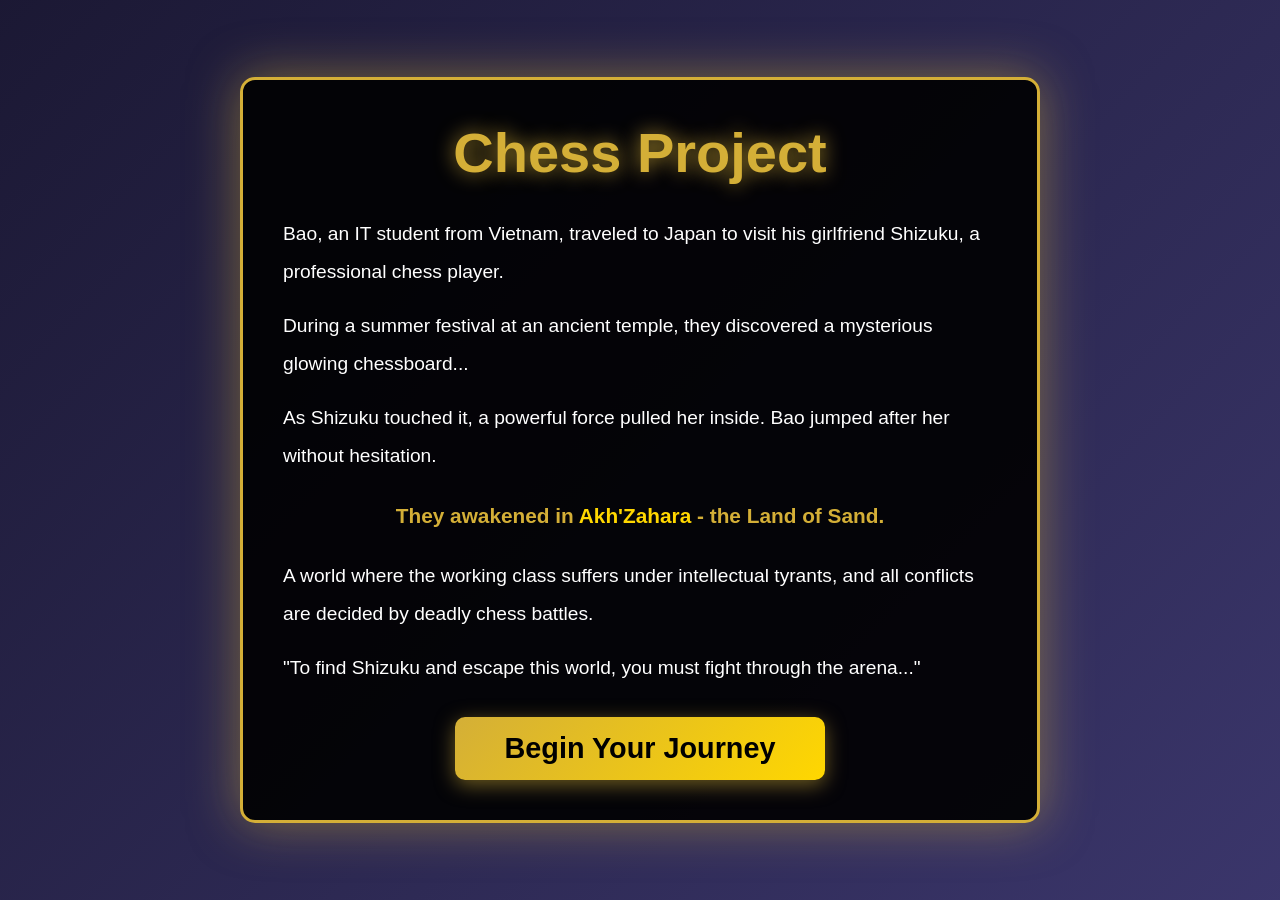
==== src/index.html @ 7403c8c9 "29. sua co che chien dau" ====
<!DOCTYPE html>
<html lang="vi">
  <head>
    <meta charset="UTF-8" />
    <meta name="viewport" content="width=device-width, initial-scale=1.0" />
    <link rel="apple-touch-icon" sizes="57x57" href="./img/ico/apple-icon-57x57.png" />
    <link rel="apple-touch-icon" sizes="60x60" href="./img/ico/apple-icon-60x60.png" />
    <link rel="apple-touch-icon" sizes="72x72" href="./img/ico/apple-icon-72x72.png" />
    <link rel="apple-touch-icon" sizes="76x76" href="./img/ico/apple-icon-76x76.png" />
    <link rel="apple-touch-icon" sizes="114x114" href="./img/ico/apple-icon-114x114.png" />
    <link rel="apple-touch-icon" sizes="120x120" href="./img/ico/apple-icon-120x120.png" />
    <link rel="apple-touch-icon" sizes="144x144" href="./img/ico/apple-icon-144x144.png" />
    <link rel="apple-touch-icon" sizes="152x152" href="./img/ico/apple-icon-152x152.png" />
    <link rel="apple-touch-icon" sizes="180x180" href="./img/ico/apple-icon-180x180.png" />
    <link rel="icon" type="image/png" sizes="192x192" href="./img/ico/android-icon-192x192.png" />
    <link rel="icon" type="image/png" sizes="32x32" href="./img/ico/favicon-32x32.png" />
    <link rel="icon" type="image/png" sizes="96x96" href="./img/ico/favicon-96x96.png" />
    <link rel="icon" type="image/png" sizes="16x16" href="./img/ico/favicon-16x16.png" />
    <link rel="manifest" href="./img/ico/manifest.json" />
    <link rel="stylesheet" href="chess_Style.css" />
    <meta name="msapplication-TileColor" content="#ffffff" />
    <meta name="msapplication-TileImage" content="/ms-icon-144x144.png" />
    <meta name="theme-color" content="#ffffff" />
    <title>Chess Project - Akh'Zahara</title>
  </head>
  <body>
    <!-- STORY INTRO -->
    <div id="story-intro" class="fullscreen-overlay">
      <div class="story-panel">
        <h1 class="title-gold">Chess Project</h1>
        <div class="story-text">
          <p>
            Bao, an IT student from Vietnam, traveled to Japan to visit his girlfriend Shizuku, a professional chess
            player.
          </p>
          <p>During a summer festival at an ancient temple, they discovered a mysterious glowing chessboard...</p>
          <p>As Shizuku touched it, a powerful force pulled her inside. Bao jumped after her without hesitation.</p>
          <p class="highlight">
            They awakened in
            <strong>Akh'Zahara</strong>
            - the Land of Sand.
          </p>
          <p>
            A world where the working class suffers under intellectual tyrants, and all conflicts are decided by deadly
            chess battles.
          </p>
          <p>"To find Shizuku and escape this world, you must fight through the arena..."</p>
        </div>
        <button id="start-story-btn" class="btn-primary-large">Begin Your Journey</button>
      </div>
    </div>

    <!-- MAIN MENU (Edopro Style) -->
    <div id="main-menu" class="fullscreen-overlay hidden">
      <div class="menu-container">
        <div class="menu-header">
          <h1 class="game-title">Chess Project</h1>
          <div class="player-info">
            <div class="player-name">
              Player:
              <span id="player-name">Bao</span>
            </div>
            <div class="player-level">
              Level:
              <span id="player-level">1</span>
            </div>
            <div class="player-exp">
              EXP:
              <span id="player-exp">0</span>
              /
              <span id="player-exp-max">100</span>
            </div>
          </div>
        </div>

        <div class="menu-content">
          <div class="menu-left">
            <button class="menu-btn" data-action="campaign">
              <span class="btn-icon">⚔️</span>
              <span class="btn-text">Campaign</span>
            </button>
            <button class="menu-btn" data-action="arena">
              <span class="btn-icon">🏆</span>
              <span class="btn-text">Arena</span>
            </button>
            <button class="menu-btn" data-action="deck">
              <span class="btn-icon">📚</span>
              <span class="btn-text">Deck Builder</span>
            </button>
            <button class="menu-btn" data-action="profile">
              <span class="btn-icon">👤</span>
              <span class="btn-text">Profile</span>
            </button>
            <button class="menu-btn" data-action="options">
              <span class="btn-icon">⚙️</span>
              <span class="btn-text">Options</span>
            </button>
            <button class="menu-btn btn-danger" data-action="quit">
              <span class="btn-icon">🚪</span>
              <span class="btn-text">Exit</span>
            </button>
          </div>

          <div class="menu-right">
            <div class="character-display">
              <div class="character-silhouette">♔</div>
              <div class="character-name">Bao - The Wanderer</div>
            </div>
          </div>
        </div>
      </div>
    </div>

    <!-- CAMPAIGN SCREEN -->
    <div id="campaign-screen" class="fullscreen-overlay hidden">
      <div class="campaign-container">
        <div class="campaign-header">
          <h2>Campaign - Act I: Desert of Despair</h2>
          <button class="btn-back" data-back="main-menu">← Back</button>
        </div>
        <div class="progress-bar">
          <div class="progress-fill" id="act-progress" style="width: 0%"></div>
        </div>
        <div class="act-progress-text" id="act-progress-text">0/5</div>
        <div class="campaign-map">
          <div class="map-line"></div>
          <div class="map-node" data-node="fight-1" data-level="1">
            <span class="node-icon">♟</span>
            <span class="node-level">Lvl 1</span>
          </div>
          <div class="map-node locked" data-node="fight-2" data-level="2">
            <span class="node-icon">♞</span>
            <span class="node-level">Lvl 2</span>
          </div>
          <div class="map-node locked" data-node="fight-3" data-level="3">
            <span class="node-icon">♜</span>
            <span class="node-level">Lvl 3</span>
          </div>
          <div class="map-node locked" data-node="fight-4" data-level="4">
            <span class="node-icon">♛</span>
            <span class="node-level">Lvl 4</span>
          </div>
          <div class="map-node locked" data-node="boss-1" data-level="5">
            <span class="node-icon">♚</span>
            <span class="node-level">Boss</span>
          </div>
        </div>
      </div>
    </div>

    <!-- ARENA SCREEN -->
    <div id="arena-screen" class="fullscreen-overlay hidden">
      <div class="arena-container">
        <div class="arena-header">
          <h2>Arena Challenges</h2>
          <button class="btn-back" data-back="main-menu">← Back</button>
        </div>
        <div class="opponent-grid">
          <div class="opponent-card" data-opponent="easy-1">
            <div class="card-icon">♟</div>
            <div class="card-name">Beginner Bot</div>
            <div class="card-difficulty">Easy</div>
            <button class="btn-challenge">Challenge</button>
          </div>
          <div class="opponent-card" data-opponent="easy-2">
            <div class="card-icon">♞</div>
            <div class="card-name">Training Dummy</div>
            <div class="card-difficulty">Easy</div>
            <button class="btn-challenge">Challenge</button>
          </div>
          <div class="opponent-card" data-opponent="medium-1">
            <div class="card-icon">♜</div>
            <div class="card-name">Arena Fighter</div>
            <div class="card-difficulty">Medium</div>
            <button class="btn-challenge">Challenge</button>
          </div>
          <div class="opponent-card" data-opponent="hard-1">
            <div class="card-icon">♛</div>
            <div class="card-name">Champion</div>
            <div class="card-difficulty">Hard</div>
            <button class="btn-challenge">Challenge</button>
          </div>
        </div>
      </div>
    </div>

    <!-- DIALOGUE SCREEN -->
    <div id="dialogue-screen" class="fullscreen-overlay hidden">
      <div class="dialogue-container">
        <div class="dialogue-portraits">
          <div class="dialogue-portrait left">♔</div>
          <div class="dialogue-portrait right" id="enemy-portrait">♚</div>
        </div>
        <div class="dialogue-content">
          <div class="dialogue-name" id="dialogue-name">Opponent</div>
          <div class="dialogue-text" id="dialogue-text"></div>
        </div>
        <button id="dialogue-continue" class="btn-primary-large">Continue</button>
      </div>
    </div>

    <!-- BATTLE SCREEN -->
    <div id="battle-screen" class="fullscreen-overlay hidden">
      <div class="battle-container">
        <!-- Top Panel: Opponent & Turn -->
        <div class="battle-header">
          <div class="opponent-info">
            <div class="opponent-name" id="battle-opponent">vs Sandlord</div>
            <div class="opponent-timer" id="opponent-timer">10:00</div>
          </div>
          <div class="turn-info" id="battle-turn">Turn: 1</div>
          <button class="btn-surrender btn-danger">Surrender</button>
        </div>

        <!-- Main Battle Area -->
        <div class="battle-content">
          <!-- Left Panel: Logs & Effects -->
          <div class="battle-left-panel">
            <div class="panel-section">
              <h4>Move Log</h4>
              <div id="move-log" class="log-container"></div>
            </div>
            <div class="panel-section">
              <h4>Skill Log</h4>
              <div id="skill-log" class="log-container"></div>
            </div>
            <div class="panel-section">
              <h4>Buffs/Debuffs</h4>
              <div id="buff-debuff-list"></div>
            </div>
          </div>

          <!-- Center: Chess Board -->
          <div class="battle-board">
            <div class="file-labels">
              <div>a</div>
              <div>b</div>
              <div>c</div>
              <div>d</div>
              <div>e</div>
              <div>f</div>
              <div>g</div>
              <div>h</div>
            </div>
            <div id="chess-board" class="chess-board"></div>
            <div class="rank-labels">
              <div>8</div>
              <div>7</div>
              <div>6</div>
              <div>5</div>
              <div>4</div>
              <div>3</div>
              <div>2</div>
              <div>1</div>
            </div>
            <div class="player-status player">
              <div class="status-name">You (Bao)</div>
              <div class="status-timer" id="player-timer">10:00</div>
            </div>
          </div>

          <!-- Right Panel: Energy & Skills -->
          <div class="battle-right-panel">
            <div class="panel-section">
              <h4>Energy</h4>
              <div class="energy-display">
                <div class="energy-orbs" id="energy-orbs">
                  <span class="energy-orb filled">⚡</span>
                  <span class="energy-orb">⚡</span>
                  <span class="energy-orb">⚡</span>
                </div>
                <div class="energy-text">
                  <span id="current-ep">1</span>
                  /3 EP
                </div>
              </div>
            </div>

            <div class="panel-section">
              <h4>Your Skills</h4>
              <div id="battle-skills" class="skill-cards-vertical"></div>
            </div>
          </div>
        </div>
      </div>
    </div>

    <!-- VICTORY SCREEN -->
    <div id="victory-screen" class="fullscreen-overlay hidden">
      <div class="result-panel victory">
        <h1>VICTORY!</h1>
        <div class="result-rewards">
          <p>
            Experience Gained:
            <span class="reward-value" id="exp-gained">+25</span>
          </p>
          <p>
            New Level:
            <span class="reward-value" id="new-level">2</span>
          </p>
        </div>
        <button class="btn-primary-large" id="victory-continue">Continue</button>
      </div>
    </div>

    <!-- DEFEAT SCREEN -->
    <div id="defeat-screen" class="fullscreen-overlay hidden">
      <div class="result-panel defeat">
        <h1>DEFEAT</h1>
        <div class="result-text">
          <p>You were defeated in battle...</p>
          <p>Train harder and try again!</p>
        </div>
        <button class="btn-primary-large" id="defeat-retry">Retry</button>
        <button class="btn-secondary" id="defeat-menu">Return to Menu</button>
      </div>
    </div>

    <!-- DECK BUILDER -->
    <div id="deck-builder" class="fullscreen-overlay hidden">
      <div class="deck-container">
        <div class="deck-header">
          <h2>Deck Builder</h2>
          <button class="btn-back" data-back="main-menu">← Back</button>
        </div>

        <div class="deck-content">
          <div class="deck-left">
            <h3>Available Skills</h3>
            <div id="available-skills" class="skill-grid"></div>
          </div>

          <div class="deck-right">
            <h3>Your Deck (5/5)</h3>
            <div id="selected-skills" class="skill-list-large"></div>
            <button class="btn-save-deck" id="save-deck-btn">Save Deck</button>
          </div>
        </div>
      </div>
    </div>

    <!-- PROFILE SCREEN -->
    <div id="profile-screen" class="fullscreen-overlay hidden">
      <div class="profile-container">
        <div class="profile-header">
          <h2>Player Profile</h2>
          <button class="btn-back" data-back="main-menu">← Back</button>
        </div>

        <div class="profile-content">
          <div class="profile-stats">
            <h3>Statistics</h3>
            <div class="stat-line">
              Name:
              <span id="profile-name">Bao</span>
            </div>
            <div class="stat-line">
              Level:
              <span id="profile-level">1</span>
            </div>
            <div class="stat-line">
              Experience:
              <span id="profile-exp">0</span>
            </div>
            <div class="stat-line">
              Battles Won:
              <span id="profile-wins">0</span>
            </div>
            <div class="stat-line">
              Battles Lost:
              <span id="profile-losses">0</span>
            </div>
            <div class="stat-line">
              Win Rate:
              <span id="profile-winrate">0%</span>
            </div>
          </div>

          <div class="profile-achievements">
            <h3>Achievements</h3>
            <div class="achievement locked">
              <span class="achievement-icon">🏆</span>
              <span class="achievement-name">First Victory</span>
            </div>
            <div class="achievement locked">
              <span class="achievement-icon">⚔️</span>
              <span class="achievement-name">Arena Champion</span>
            </div>
            <div class="achievement locked">
              <span class="achievement-icon">👑</span>
              <span class="achievement-name">Boss Slayer</span>
            </div>
          </div>
        </div>
      </div>
    </div>

    <!-- Scripts -->
    <!-- Load core game state first, then systems, then UI logic -->
    <script src="game_Stage.js"></script>
    <script src="ai_System.js"></script>
    <script src="dialogue_System.js"></script>
    <script src="skill_System.js"></script>
    <script src="chess_Logic.js"></script>
    <script src="menu_Logic.js"></script>
    <script src="battle_System.js"></script>
  </body>
</html>
---- src/chess_Style.css ----
/* === RESET & BASE === */
* {
  margin: 0;
  padding: 0;
  box-sizing: border-box;
}

body {
  font-family: "Segoe UI", Tahoma, Geneva, Verdana, sans-serif;
  background: linear-gradient(135deg, #0f0c29, #302b63, #24243e);
  color: #fff;
  overflow-x: hidden;
}

.hidden {
  display: none !important;
}

/* === FULLSCREEN OVERLAY === */
.fullscreen-overlay {
  position: fixed;
  top: 0;
  left: 0;
  width: 100%;
  height: 100%;
  background: linear-gradient(135deg, rgba(15, 12, 41, 0.95), rgba(48, 43, 99, 0.95));
  display: flex;
  justify-content: center;
  align-items: center;
  z-index: 1000;
  overflow-y: auto;
}

/* === STORY INTRO === */
.story-panel {
  background: rgba(0, 0, 0, 0.9);
  border: 3px solid #d4af37;
  border-radius: 15px;
  padding: 40px;
  max-width: 800px;
  text-align: center;
  box-shadow: 0 0 50px rgba(212, 175, 55, 0.5);
  animation: fadeIn 1s;
}

@keyframes fadeIn {
  from {
    opacity: 0;
    transform: translateY(-20px);
  }
  to {
    opacity: 1;
    transform: translateY(0);
  }
}

.title-gold {
  font-size: 3.5rem;
  color: #d4af37;
  text-shadow: 0 0 20px rgba(212, 175, 55, 0.8);
  margin-bottom: 30px;
  font-weight: bold;
}

.story-text {
  font-size: 1.2rem;
  line-height: 2;
  text-align: left;
  margin-bottom: 30px;
}

.story-text p {
  margin-bottom: 15px;
}

.story-text .highlight {
  color: #d4af37;
  font-size: 1.3rem;
  font-weight: bold;
  text-align: center;
  margin: 20px 0;
}

.story-text strong {
  color: #ffd700;
}

.btn-primary-large {
  font-size: 1.8rem;
  padding: 15px 50px;
  background: linear-gradient(135deg, #d4af37, #ffd700);
  color: #000;
  border: none;
  border-radius: 10px;
  font-weight: bold;
  cursor: pointer;
  transition: all 0.3s;
  box-shadow: 0 5px 20px rgba(212, 175, 55, 0.5);
}

.btn-primary-large:hover {
  transform: translateY(-3px) scale(1.05);
  box-shadow: 0 10px 30px rgba(212, 175, 55, 0.8);
}

/* === MAIN MENU (Edopro Style) === */
.menu-container {
  width: 90%;
  max-width: 1200px;
  height: 80vh;
  background: rgba(0, 0, 0, 0.8);
  border: 2px solid #d4af37;
  border-radius: 20px;
  overflow: hidden;
  box-shadow: 0 0 50px rgba(0, 0, 0, 0.8);
}

.menu-header {
  background: linear-gradient(135deg, #1a1a1a, #2d2d2d);
  padding: 20px;
  border-bottom: 2px solid #d4af37;
  display: flex;
  justify-content: space-between;
  align-items: center;
}

.game-title {
  font-size: 2.5rem;
  color: #d4af37;
  text-shadow: 0 0 10px rgba(212, 175, 55, 0.5);
}

.player-info {
  text-align: right;
  font-size: 1.1rem;
}

.player-name,
.player-level,
.player-exp {
  margin: 5px 0;
  color: #ffd700;
}

.menu-content {
  display: flex;
  height: calc(100% - 100px);
}

.menu-left {
  flex: 1;
  padding: 30px;
  display: flex;
  flex-direction: column;
  gap: 15px;
  background: rgba(0, 0, 0, 0.5);
}

.menu-btn {
  display: flex;
  align-items: center;
  gap: 15px;
  padding: 20px 30px;
  background: linear-gradient(135deg, #2d2d2d, #1a1a1a);
  border: 2px solid #d4af37;
  border-radius: 10px;
  color: #fff;
  font-size: 1.4rem;
  cursor: pointer;
  transition: all 0.3s;
  text-align: left;
}

.menu-btn:hover {
  background: linear-gradient(135deg, #3d3d3d, #2a2a2a);
  transform: translateX(10px);
  box-shadow: 0 5px 20px rgba(212, 175, 55, 0.5);
}

.menu-btn.btn-danger {
  border-color: #f44336;
}

.menu-btn.btn-danger:hover {
  box-shadow: 0 5px 20px rgba(244, 67, 54, 0.5);
}

.btn-icon {
  font-size: 2rem;
}

.btn-text {
  flex: 1;
}

.menu-right {
  flex: 1;
  padding: 50px;
  display: flex;
  justify-content: center;
  align-items: center;
}

.character-display {
  text-align: center;
}

.character-silhouette {
  font-size: 15rem;
  color: #d4af37;
  text-shadow: 0 0 50px rgba(212, 175, 55, 0.5);
}

.character-name {
  font-size: 2rem;
  color: #ffd700;
  margin-top: 20px;
}

/* === CAMPAIGN MAP (Shadow Fight 2 Style) === */
.campaign-container {
  width: 90%;
  max-width: 1200px;
  height: 80vh;
  background: rgba(0, 0, 0, 0.8);
  border: 2px solid #d4af37;
  border-radius: 20px;
  padding: 30px;
  display: flex;
  flex-direction: column;
  gap: 20px;
}

.campaign-header {
  display: flex;
  justify-content: space-between;
  align-items: center;
}

.campaign-header h2 {
  font-size: 2rem;
  color: #d4af37;
}

.btn-back {
  padding: 10px 20px;
  background: rgba(255, 255, 255, 0.1);
  border: 2px solid #d4af37;
  border-radius: 8px;
  color: #fff;
  cursor: pointer;
  transition: all 0.3s;
}

.btn-back:hover {
  background: rgba(212, 175, 55, 0.3);
}

.progress-bar {
  width: 100%;
  height: 10px;
  background: rgba(0, 0, 0, 0.5);
  border-radius: 5px;
  overflow: hidden;
  margin-top: 20px;
}

.progress-fill {
  height: 100%;
  background: linear-gradient(135deg, #d4af37, #ffd700);
  transition: width 0.5s;
}

.campaign-map {
  flex: 1;
  display: flex;
  justify-content: space-around;
  align-items: center;
  position: relative;
  background: url("desert-background.jpg") center/cover; /* Thay bằng hình sa mạc */
}

.map-line {
  position: absolute;
  width: 80%;
  height: 5px;
  background: #d4af37;
  top: 50%;
  left: 10%;
}

.map-node {
  width: 80px;
  height: 80px;
  background: rgba(0, 0, 0, 0.7);
  border: 3px solid #d4af37;
  border-radius: 50%;
  display: flex;
  flex-direction: column;
  justify-content: center;
  align-items: center;
  cursor: pointer;
  transition: all 0.3s;
  position: relative;
  z-index: 1;
}

.map-node:hover {
  transform: scale(1.1);
  box-shadow: 0 0 20px rgba(212, 175, 55, 0.8);
}

.map-node.locked {
  opacity: 0.5;
  cursor: not-allowed;
}

.map-node.completed {
  border-color: #4caf50;
  box-shadow: 0 0 20px rgba(76, 175, 80, 0.5);
}

.node-icon {
  font-size: 2.5rem;
}

.node-level {
  font-size: 1rem;
  color: #ffd700;
}

/* === BATTLE SCREEN (Shadow Fight 2 Style) === */
.battle-container {
  width: 95%;
  max-width: 1600px;
  height: 90vh;
  background: rgba(0, 0, 0, 0.8);
  border: 2px solid #d4af37;
  border-radius: 20px;
  padding: 20px;
  display: flex;
  flex-direction: column;
  gap: 15px;
}

.battle-header {
  display: flex;
  justify-content: space-between;
  align-items: center;
  padding-bottom: 10px;
  border-bottom: 2px solid #d4af37;
}

.opponent-info {
  display: flex;
  flex-direction: column;
}

.opponent-name {
  font-size: 1.8rem;
  color: #d4af37;
}

.turn-info {
  font-size: 1.5rem;
  color: #ffd700;
}

.btn-surrender {
  padding: 10px 20px;
  background: #f44336;
  border: none;
  border-radius: 8px;
  color: #fff;
  cursor: pointer;
  transition: all 0.3s;
}

.btn-surrender:hover {
  transform: translateY(-2px);
  box-shadow: 0 5px 15px rgba(244, 67, 54, 0.5);
}

.battle-content {
  flex: 1;
  display: flex;
  gap: 20px;
}

.battle-left-panel,
.battle-right-panel {
  width: 250px;
  background: rgba(0, 0, 0, 0.5);
  border: 2px solid #d4af37;
  border-radius: 10px;
  padding: 15px;
  overflow-y: auto;
}

.panel-section {
  margin-bottom: 20px;
}

.panel-section h4 {
  color: #d4af37;
  margin-bottom: 10px;
  border-bottom: 1px solid #d4af37;
  padding-bottom: 5px;
}

.log-container {
  height: 150px;
  overflow-y: auto;
  background: rgba(255, 255, 255, 0.05);
  padding: 10px;
  border-radius: 5px;
}

.log-entry {
  margin-bottom: 5px;
  font-size: 0.9rem;
}

.buff-debuff-list {
  display: flex;
  flex-direction: column;
  gap: 10px;
}

.effect-item {
  padding: 10px;
  border-radius: 5px;
}

.effect-item.buff {
  background: rgba(76, 175, 80, 0.3);
  border: 1px solid #4caf50;
}

.effect-item.debuff {
  background: rgba(244, 67, 54, 0.3);
  border: 1px solid #f44336;
}

.battle-board {
  flex: 1;
  display: flex;
  justify-content: center;
  align-items: center;
  position: relative;
}

.chess-board {
  display: grid;
  grid-template-columns: repeat(8, 60px);
  grid-template-rows: repeat(8, 60px);
  border: 2px solid #d4af37;
  box-shadow: 0 0 30px rgba(212, 175, 55, 0.5);
  animation: boardFadeIn 1s ease-in-out;
}

@keyframes boardFadeIn {
  from {
    opacity: 0;
    transform: scale(0.95);
  }
  to {
    opacity: 1;
    transform: scale(1);
  }
}

.chess-square {
  width: 60px;
  height: 60px;
  display: flex;
  justify-content: center;
  align-items: center;
  font-size: 3rem;
  position: relative;
  cursor: pointer;
  transition: background-color 0.3s;
}

.chess-square.selected {
  box-shadow: 0 0 15px rgba(212, 175, 55, 0.8);
}

.chess-square.highlighted {
  background-color: rgba(212, 175, 55, 0.3) !important;
}

.piece-icon {
  transition: transform 0.3s;
}

.chess-square:hover .piece-icon {
  transform: scale(1.1);
}

.health-bar-container {
  position: absolute;
  bottom: 0;
  width: 100%;
  height: 5px;
  background: rgba(0, 0, 0, 0.5);
}

.health-bar {
  height: 100%;
  transition: width 0.3s, background-color 0.3s;
}

.energy-tile {
  background: linear-gradient(180deg, rgba(30, 144, 255, 0.15), rgba(30, 144, 255, 0.08));
  box-shadow: inset 0 0 8px rgba(30, 144, 255, 0.12);
}

/* Blood overlay on pieces to indicate damage */
.piece-stack {
  position: relative;
  display: inline-block;
}
.blood {
  position: absolute;
  left: 50%;
  top: 10%;
  transform: translateX(-50%);
  width: 40%;
  height: 18%;
  background: radial-gradient(circle at 50% 50%, rgba(200, 20, 20, 0.9), rgba(150, 10, 10, 0.6));
  border-radius: 50% 50% 40% 40%;
  opacity: 0;
  pointer-events: none;
  transition: opacity 0.25s;
}
.file-labels,
.rank-labels {
  position: absolute;
  font-size: 1rem;
  color: #d4af37;
}

.file-labels {
  bottom: -20px;
  display: flex;
  width: 480px;
  justify-content: space-around;
}

.rank-labels {
  left: -20px;
  display: flex;
  flex-direction: column;
  height: 480px;
  justify-content: space-around;
}

.energy-display {
  display: flex;
  align-items: center;
  gap: 10px;
}

.energy-orbs {
  display: flex;
  gap: 5px;
}

.energy-orb {
  font-size: 1.5rem;
  opacity: 0.3;
  transition: all 0.3s;
}

.energy-orb.filled {
  opacity: 1;
  animation: pulse 1s infinite;
}

@keyframes pulse {
  0% {
    transform: scale(1);
  }
  50% {
    transform: scale(1.1);
  }
  100% {
    transform: scale(1);
  }
}

.skill-cards-vertical {
  display: flex;
  flex-direction: column;
  gap: 15px;
}

.skill-card {
  background: linear-gradient(135deg, #2d2d2d, #1a1a1a);
  border: 2px solid #d4af37;
  border-radius: 10px;
  padding: 15px;
  cursor: pointer;
  transition: all 0.3s;
}

.skill-card:hover {
  transform: scale(1.05);
  box-shadow: 0 5px 20px rgba(212, 175, 55, 0.5);
}

.skill-card.usable {
  border-color: #4caf50;
}

.skill-card.disabled {
  opacity: 0.5;
  cursor: not-allowed;
}

.skill-name {
  font-size: 1.2rem;
  color: #d4af37;
}

.skill-cost {
  font-size: 0.9rem;
  color: #ffd700;
}

.skill-desc {
  font-size: 0.9rem;
  margin-top: 5px;
}

/* === DIALOGUE SCREEN === */
.dialogue-screen {
  position: fixed;
  top: 0;
  left: 0;
  width: 100%;
  height: 100%;
  background: rgba(0, 0, 0, 0.95);
  display: flex;
  justify-content: center;
  align-items: center;
  z-index: 2000;
}

.dialogue-container {
  width: 80%;
  max-width: 1000px;
  background: rgba(0, 0, 0, 0.8);
  border: 3px solid #d4af37;
  border-radius: 15px;
  padding: 30px;
  display: flex;
  flex-direction: column;
  gap: 20px;
}

.dialogue-portraits {
  display: flex;
  justify-content: space-between;
  height: 300px;
}

.dialogue-portrait {
  width: 40%;
  display: flex;
  justify-content: center;
  align-items: center;
  font-size: 15rem;
  transition: all 0.3s;
  opacity: 0.5;
}

.dialogue-portrait.active {
  opacity: 1;
  transform: scale(1.1);
}

.dialogue-portrait.left {
  color: #4caf50;
}

.dialogue-portrait.right {
  color: #f44336;
}

.dialogue-content {
  text-align: center;
}

.dialogue-name {
  font-size: 1.8rem;
  color: #d4af37;
  margin-bottom: 10px;
}

.dialogue-text {
  font-size: 1.4rem;
  line-height: 1.8;
  min-height: 100px;
}

.dialogue-continue {
  padding: 15px 40px;
  background: linear-gradient(135deg, #d4af37, #ffd700);
  color: #000;
  border: none;
  border-radius: 10px;
  font-weight: bold;
  cursor: pointer;
  transition: all 0.3s;
  align-self: center;
}

.dialogue-continue:hover {
  transform: translateY(-3px);
  box-shadow: 0 5px 20px rgba(212, 175, 55, 0.8);
}

/* === VICTORY/DEFEAT SCREENS === */
.result-panel {
  background: rgba(0, 0, 0, 0.9);
  border: 3px solid;
  border-radius: 15px;
  padding: 40px;
  text-align: center;
  box-shadow: 0 0 50px;
  max-width: 600px;
}

.result-panel.victory {
  border-color: #4caf50;
}

.result-panel.defeat {
  border-color: #f44336;
}

.result-panel h1 {
  font-size: 4rem;
  margin-bottom: 30px;
  text-shadow: 0 0 20px currentColor;
}

.result-panel.victory h1 {
  color: #4caf50;
}

.result-panel.defeat h1 {
  color: #f44336;
}

.result-rewards {
  font-size: 1.5rem;
  margin: 30px 0;
}

.result-rewards p {
  margin: 15px 0;
}

.reward-value {
  color: #d4af37;
  font-weight: bold;
  font-size: 1.8rem;
}

.result-text {
  font-size: 1.3rem;
  margin: 20px 0;
}

.btn-secondary {
  margin-top: 15px;
  padding: 12px 30px;
  background: rgba(255, 255, 255, 0.1);
  border: 2px solid #d4af37;
  border-radius: 8px;
  color: #fff;
  font-size: 1.2rem;
  cursor: pointer;
  transition: all 0.3s;
}

.btn-secondary:hover {
  background: rgba(212, 175, 55, 0.3);
}

/* === DECK BUILDER === */
.deck-container {
  width: 90%;
  max-width: 1400px;
  height: 85vh;
  background: rgba(0, 0, 0, 0.9);
  border: 2px solid #d4af37;
  border-radius: 20px;
  padding: 20px;
  display: flex;
  flex-direction: column;
}

.deck-header {
  display: flex;
  justify-content: space-between;
  margin-bottom: 20px;
  padding-bottom: 15px;
  border-bottom: 2px solid #d4af37;
}

.deck-content {
  flex: 1;
  display: flex;
  gap: 20px;
}

.deck-left,
.deck-right {
  flex: 1;
  background: rgba(0, 0, 0, 0.5);
  border: 2px solid #d4af37;
  border-radius: 10px;
  padding: 20px;
  overflow-y: auto;
}

.deck-left h3,
.deck-right h3 {
  color: #d4af37;
  margin-bottom: 15px;
}

.skill-grid {
  display: grid;
  grid-template-columns: repeat(auto-fill, minmax(200px, 1fr));
  gap: 15px;
}

.skill-list-large {
  display: flex;
  flex-direction: column;
  gap: 15px;
}

.deck-skill-card {
  background: linear-gradient(135deg, #2d2d2d, #1a1a1a);
  border: 2px solid #d4af37;
  border-radius: 10px;
  padding: 15px;
  cursor: pointer;
  transition: all 0.3s;
}

.deck-skill-card:hover {
  transform: scale(1.05);
  box-shadow: 0 5px 20px rgba(212, 175, 55, 0.5);
}

.add-indicator,
.remove-indicator {
  margin-top: 10px;
  font-size: 0.9rem;
  color: #d4af37;
  font-style: italic;
}

.btn-save-deck {
  width: 100%;
  padding: 15px;
  margin-top: 20px;
  background: linear-gradient(135deg, #4caf50, #8bc34a);
  color: #fff;
  border: none;
  border-radius: 10px;
  font-size: 1.3rem;
  font-weight: bold;
  cursor: pointer;
  transition: all 0.3s;
}

.btn-save-deck:hover {
  transform: translateY(-3px);
  box-shadow: 0 5px 20px rgba(76, 175, 80, 0.5);
}

/* === PROFILE === */
.profile-container {
  width: 90%;
  max-width: 1000px;
  height: 80vh;
  background: rgba(0, 0, 0, 0.9);
  border: 2px solid #d4af37;
  border-radius: 20px;
  padding: 20px;
  display: flex;
  flex-direction: column;
}

.profile-content {
  flex: 1;
  display: flex;
  gap: 30px;
  padding: 30px;
}

.profile-stats,
.profile-achievements {
  flex: 1;
  background: rgba(0, 0, 0, 0.5);
  border: 2px solid #d4af37;
  border-radius: 10px;
  padding: 30px;
}

.profile-stats h3,
.profile-achievements h3 {
  color: #d4af37;
  font-size: 1.8rem;
  margin-bottom: 20px;
  border-bottom: 2px solid #d4af37;
  padding-bottom: 10px;
}

.stat-line {
  font-size: 1.3rem;
  margin: 15px 0;
  display: flex;
  justify-content: space-between;
}

.stat-line span {
  color: #d4af37;
  font-weight: bold;
}

.achievement {
  display: flex;
  align-items: center;
  gap: 15px;
  padding: 15px;
  margin: 10px 0;
  background: rgba(255, 255, 255, 0.05);
  border-radius: 8px;
  border: 2px solid #d4af37;
}

.achievement.locked {
  opacity: 0.5;
  border-color: #666;
}

.achievement-icon {
  font-size: 2rem;
}

.achievement-name {
  font-size: 1.2rem;
}
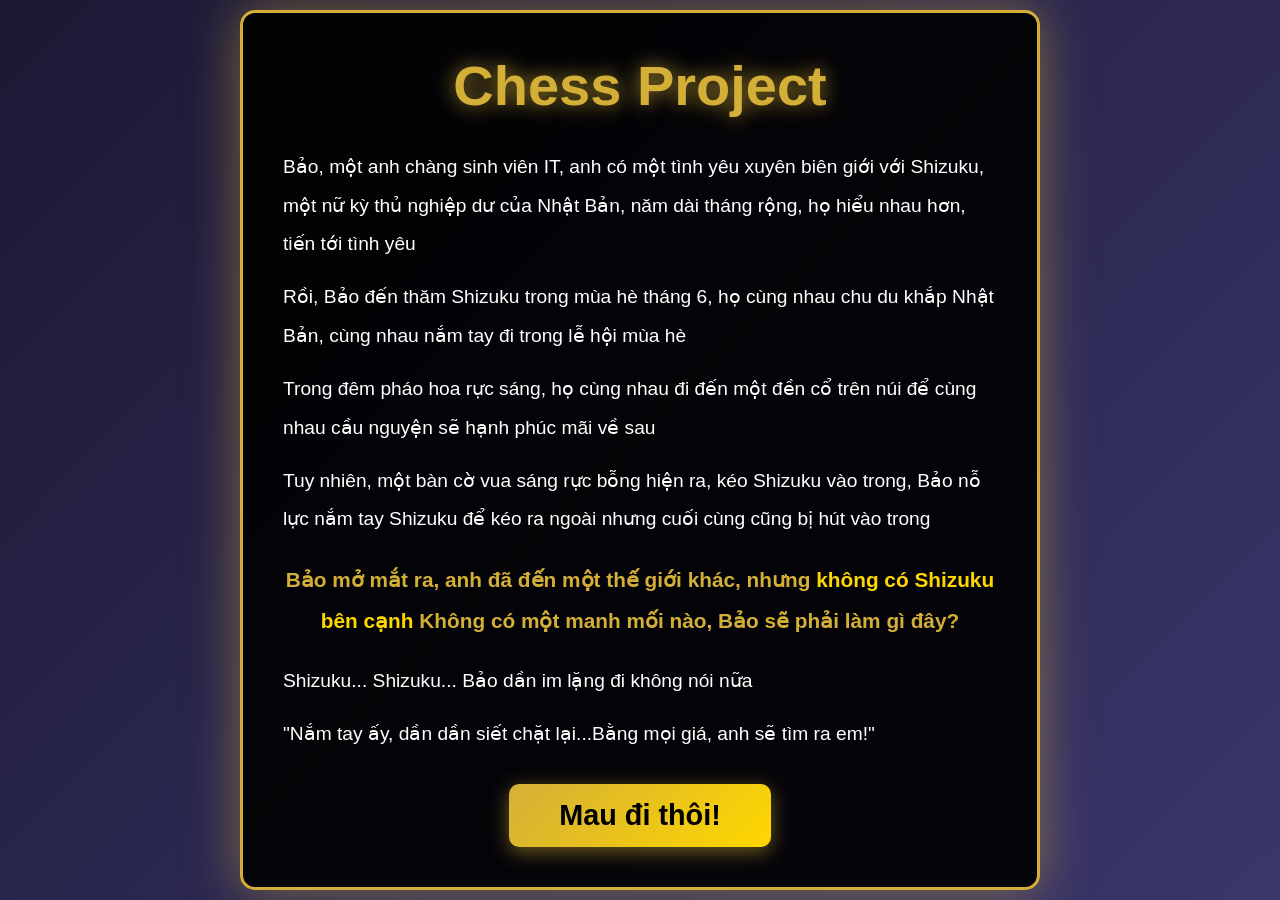
==== commit 628eff7d: "34. sua thoai" ====
--- a/src/index.html
+++ b/src/index.html
@@ -30,23 +30,30 @@
         <h1 class="title-gold">Chess Project</h1>
         <div class="story-text">
           <p>
-            Bao, an IT student from Vietnam, traveled to Japan to visit his girlfriend Shizuku, a professional chess
-            player.
-          </p>
-          <p>During a summer festival at an ancient temple, they discovered a mysterious glowing chessboard...</p>
-          <p>As Shizuku touched it, a powerful force pulled her inside. Bao jumped after her without hesitation.</p>
+            Bảo, một anh chàng sinh viên IT, anh có một tình yêu xuyên biên giới với Shizuku, một nữ kỳ thủ nghiệp dư
+            của Nhật Bản, năm dài tháng rộng, họ hiểu nhau hơn, tiến tới tình yêu
+          </p>
+          <p>
+            Rồi, Bảo đến thăm Shizuku trong mùa hè tháng 6, họ cùng nhau chu du khắp Nhật Bản, cùng nhau nắm tay đi
+            trong lễ hội mùa hè
+          </p>
+          <p>
+            Trong đêm pháo hoa rực sáng, họ cùng nhau đi đến một đền cổ trên núi để cùng nhau cầu nguyện sẽ hạnh phúc
+            mãi về sau
+          </p>
+          <p>
+            Tuy nhiên, một bàn cờ vua sáng rực bỗng hiện ra, kéo Shizuku vào trong, Bảo nỗ lực nắm tay Shizuku để kéo ra
+            ngoài nhưng cuối cùng cũng bị hút vào trong
+          </p>
           <p class="highlight">
-            They awakened in
-            <strong>Akh'Zahara</strong>
-            - the Land of Sand.
-          </p>
-          <p>
-            A world where the working class suffers under intellectual tyrants, and all conflicts are decided by deadly
-            chess battles.
-          </p>
-          <p>"To find Shizuku and escape this world, you must fight through the arena..."</p>
-        </div>
-        <button id="start-story-btn" class="btn-primary-large">Begin Your Journey</button>
+            Bảo mở mắt ra, anh đã đến một thế giới khác, nhưng
+            <strong>không có Shizuku bên cạnh</strong>
+            Không có một manh mối nào, Bảo sẽ phải làm gì đây?
+          </p>
+          <p>Shizuku... Shizuku... Bảo dần im lặng đi không nói nữa</p>
+          <p>"Nắm tay ấy, dần dần siết chặt lại...Bằng mọi giá, anh sẽ tìm ra em!"</p>
+        </div>
+        <button id="start-story-btn" class="btn-primary-large">Mau đi thôi!</button>
       </div>
     </div>
 
@@ -75,13 +82,9 @@
 
         <div class="menu-content">
           <div class="menu-left">
-            <button class="menu-btn" data-action="campaign">
-              <span class="btn-icon">⚔️</span>
-              <span class="btn-text">Campaign</span>
-            </button>
-            <button class="menu-btn" data-action="arena">
-              <span class="btn-icon">🏆</span>
-              <span class="btn-text">Arena</span>
+            <button class="menu-btn" data-action="plot">
+              <span class="btn-icon">📖</span>
+              <span class="btn-text">Plot</span>
             </button>
             <button class="menu-btn" data-action="deck">
               <span class="btn-icon">📚</span>
@@ -111,7 +114,112 @@
       </div>
     </div>
 
-    <!-- CAMPAIGN SCREEN -->
+    <!-- PLOT SCREEN - Story selection -->
+    <div id="plot-screen" class="fullscreen-overlay hidden">
+      <div class="campaign-container">
+        <div class="campaign-header">
+          <h2>Plot - Choose Your Story</h2>
+          <button class="btn-back" data-back="main-menu">← Back</button>
+        </div>
+        <div class="plot-menu">
+          <div class="plot-item" data-plot="akh-zahara">
+            <div class="plot-title">Akh'Zahara - Act 1 Chapter 1</div>
+            <div class="plot-description">Waking up in a new world</div>
+            <button class="btn-primary">Start</button>
+          </div>
+        </div>
+      </div>
+    </div>
+
+    <!-- AKH'ZAHARA MENU SCREEN - Choose Main Plot, Guild, or Desert Merchant -->
+    <div id="akh-zahara-menu-screen" class="fullscreen-overlay hidden">
+      <div class="campaign-container">
+        <div class="campaign-header">
+          <h2>Akh'Zahara - Act 1 Chapter 1: Waking up in a new world</h2>
+          <button class="btn-back" data-back="plot-screen">← Back</button>
+        </div>
+        <div class="plot-menu">
+          <div class="plot-item" data-akh-action="main-plot">
+            <div class="plot-title">Main Plot</div>
+            <div class="plot-description">Follow Bao's journey to find Shizuku</div>
+            <button class="btn-primary">Enter</button>
+          </div>
+          <div class="plot-item" data-akh-action="guild">
+            <div class="plot-title">Guild - Trade Association</div>
+            <div class="plot-description">Earn money through battle | No deck skills available</div>
+            <button class="btn-primary">Enter</button>
+          </div>
+          <div class="plot-item" data-akh-action="merchant">
+            <div class="plot-title">Desert Merchant</div>
+            <div class="plot-description">Mysterious merchant | One-time challenge | Extreme difficulty</div>
+            <button class="btn-primary">Challenge</button>
+          </div>
+        </div>
+      </div>
+    </div>
+
+    <!-- MAIN PLOT SCREEN - Akh'Zahara battles -->
+    <div id="akh-zahara-screen" class="fullscreen-overlay hidden">
+      <div class="campaign-container">
+        <div class="campaign-header">
+          <h2>Akh'Zahara - Main Plot</h2>
+          <button class="btn-back" data-back="akh-zahara-menu-screen">← Back</button>
+        </div>
+        <div class="progress-bar">
+          <div class="progress-fill" id="akh-progress" style="width: 0%"></div>
+        </div>
+        <div class="act-progress-text" id="akh-progress-text">0/5</div>
+        <div class="campaign-map">
+          <div class="map-line"></div>
+          <div class="map-node" data-node="miner-1" data-level="1">
+            <span class="node-icon">⛏️</span>
+            <span class="node-level">Miner 1</span>
+          </div>
+          <div class="map-node locked" data-node="miner-2" data-level="2">
+            <span class="node-icon">⛏️</span>
+            <span class="node-level">Miner 2</span>
+          </div>
+          <div class="map-node locked" data-node="miner-3" data-level="3">
+            <span class="node-icon">⛏️</span>
+            <span class="node-level">Miner 3</span>
+          </div>
+          <div class="map-node locked" data-node="edras" data-level="4">
+            <span class="node-icon">👔</span>
+            <span class="node-level">Manager - Edras</span>
+          </div>
+          <div class="map-node locked" data-node="wior" data-level="5">
+            <span class="node-icon">♚</span>
+            <span class="node-level">Boss - Wior</span>
+          </div>
+        </div>
+      </div>
+    </div>
+
+    <!-- GUILD - TRADE ASSOCIATION SCREEN (inside Akh'Zahara) -->
+    <div id="guild-screen" class="fullscreen-overlay hidden">
+      <div class="campaign-container">
+        <div class="campaign-header">
+          <h2>Guild - Trade Association</h2>
+          <button class="btn-back" data-back="akh-zahara-menu-screen">← Back</button>
+          <div class="player-money">
+            Money:
+            <span id="player-money">9999999</span>
+          </div>
+        </div>
+        <div class="trade-content">
+          <div class="trade-left">
+            <h3>Battle for Gold</h3>
+            <div id="trade-opponents" class="opponent-grid"></div>
+          </div>
+          <div class="trade-right">
+            <h3>Shop - Buy Skills & Pieces</h3>
+            <div id="shop-items" class="shop-grid"></div>
+          </div>
+        </div>
+      </div>
+    </div>
+
+    <!-- CAMPAIGN SCREEN (Hidden for now, kept for backward compatibility) -->
     <div id="campaign-screen" class="fullscreen-overlay hidden">
       <div class="campaign-container">
         <div class="campaign-header">
@@ -148,7 +256,7 @@
       </div>
     </div>
 
-    <!-- ARENA SCREEN -->
+    <!-- ARENA SCREEN (Hidden for now, kept for backward compatibility) -->
     <div id="arena-screen" class="fullscreen-overlay hidden">
       <div class="arena-container">
         <div class="arena-header">
@@ -264,14 +372,11 @@
             <div class="panel-section">
               <h4>Energy</h4>
               <div class="energy-display">
-                <div class="energy-orbs" id="energy-orbs">
-                  <span class="energy-orb filled">⚡</span>
-                  <span class="energy-orb">⚡</span>
-                  <span class="energy-orb">⚡</span>
-                </div>
                 <div class="energy-text">
                   <span id="current-ep">1</span>
-                  /3 EP
+                  /
+                  <span id="max-ep">12</span>
+                  EP
                 </div>
               </div>
             </div>
@@ -279,6 +384,13 @@
             <div class="panel-section">
               <h4>Your Skills</h4>
               <div id="battle-skills" class="skill-cards-vertical"></div>
+            </div>
+
+            <div class="panel-section">
+              <h4>Special Actions</h4>
+              <button id="purge-btn" class="btn-special" title="Deal 1 damage to all pieces with health < 0.25">
+                🔥 Purge (1 DMG to Weak)
+              </button>
             </div>
           </div>
         </div>
@@ -395,7 +507,6 @@
       </div>
     </div>
 
-    <!-- Scripts -->
     <!-- Load core game state first, then systems, then UI logic -->
     <script src="game_Stage.js"></script>
     <script src="ai_System.js"></script>
--- a/src/chess_Style.css
+++ b/src/chess_Style.css
@@ -385,6 +385,7 @@
   flex: 1;
   display: flex;
   gap: 20px;
+  overflow: hidden;
 }
 
 .battle-left-panel,
@@ -448,6 +449,7 @@
   justify-content: center;
   align-items: center;
   position: relative;
+  min-height: 500px;
 }
 
 .chess-board {
@@ -457,6 +459,10 @@
   border: 2px solid #d4af37;
   box-shadow: 0 0 30px rgba(212, 175, 55, 0.5);
   animation: boardFadeIn 1s ease-in-out;
+  position: absolute;
+  top: 50%;
+  left: 50%;
+  transform: translate(-50%, -50%);
 }
 
 @keyframes boardFadeIn {
@@ -562,32 +568,11 @@
   gap: 10px;
 }
 
-.energy-orbs {
-  display: flex;
-  gap: 5px;
-}
-
-.energy-orb {
-  font-size: 1.5rem;
-  opacity: 0.3;
-  transition: all 0.3s;
-}
-
-.energy-orb.filled {
-  opacity: 1;
-  animation: pulse 1s infinite;
-}
-
-@keyframes pulse {
-  0% {
-    transform: scale(1);
-  }
-  50% {
-    transform: scale(1.1);
-  }
-  100% {
-    transform: scale(1);
-  }
+.energy-text {
+  font-size: 1.3rem;
+  font-weight: bold;
+  color: #1e90ff;
+  text-shadow: 0 0 8px rgba(30, 144, 255, 0.6);
 }
 
 .skill-cards-vertical {
@@ -703,6 +688,10 @@
   font-size: 1.4rem;
   line-height: 1.8;
   min-height: 100px;
+  direction: ltr;
+  unicode-bidi: bidi-override;
+  word-wrap: break-word;
+  white-space: normal;
 }
 
 .dialogue-continue {
@@ -957,6 +946,254 @@
   font-size: 2rem;
 }
 
+/* === PLOT MENU === */
+.plot-menu {
+  display: flex;
+  flex-direction: column;
+  gap: 20px;
+  padding: 30px;
+}
+
+.plot-item {
+  background: rgba(0, 0, 0, 0.6);
+  border: 2px solid #d4af37;
+  border-radius: 10px;
+  padding: 20px;
+  cursor: pointer;
+  transition: all 0.3s ease;
+  text-align: center;
+}
+
+.plot-item:hover {
+  background: rgba(212, 175, 55, 0.1);
+  box-shadow: 0 0 20px rgba(212, 175, 55, 0.4);
+  transform: translateY(-5px);
+}
+
+.plot-title {
+  font-size: 1.8rem;
+  color: #d4af37;
+  margin-bottom: 10px;
+  font-weight: bold;
+}
+
+.plot-description {
+  font-size: 1.2rem;
+  color: #aaa;
+  margin-bottom: 15px;
+}
+
+.plot-item .btn-primary {
+  padding: 10px 30px;
+  background: linear-gradient(135deg, #d4af37, #ffd700);
+  color: #000;
+  border: none;
+  border-radius: 5px;
+  font-weight: bold;
+  cursor: pointer;
+  transition: all 0.3s ease;
+}
+
+.plot-item .btn-primary:hover {
+  transform: scale(1.05);
+  box-shadow: 0 0 15px rgba(212, 175, 55, 0.6);
+}
+
+/* === TRADE ASSOCIATION === */
+.trade-content {
+  display: flex;
+  gap: 30px;
+  padding: 20px;
+  min-height: 500px;
+}
+
+.trade-left,
+.trade-right {
+  flex: 1;
+  background: rgba(0, 0, 0, 0.5);
+  border: 2px solid #d4af37;
+  border-radius: 10px;
+  padding: 15px;
+  overflow-y: auto;
+  max-height: 500px;
+}
+
+.trade-left h3,
+.trade-right h3 {
+  color: #d4af37;
+  margin-bottom: 15px;
+  font-size: 1.4rem;
+}
+
+.player-money {
+  color: #ffd700;
+  font-size: 1.2rem;
+  font-weight: bold;
+}
+
+.opponent-grid {
+  display: grid;
+  grid-template-columns: repeat(auto-fill, minmax(150px, 1fr));
+  gap: 15px;
+}
+
+.opponent-card {
+  background: rgba(0, 0, 0, 0.6);
+  border: 2px solid #d4af37;
+  border-radius: 8px;
+  padding: 15px;
+  text-align: center;
+  cursor: pointer;
+  transition: all 0.3s ease;
+}
+
+.opponent-card:hover {
+  background: rgba(212, 175, 55, 0.1);
+  box-shadow: 0 0 15px rgba(212, 175, 55, 0.4);
+  transform: translateY(-3px);
+}
+
+.card-icon {
+  font-size: 3rem;
+  margin-bottom: 10px;
+}
+
+.card-name {
+  color: #d4af37;
+  font-weight: bold;
+  margin-bottom: 5px;
+}
+
+.card-difficulty {
+  color: #aaa;
+  font-size: 0.9rem;
+  margin-bottom: 10px;
+}
+
+.btn-challenge {
+  padding: 8px 15px;
+  background: linear-gradient(135deg, #d4af37, #ffd700);
+  color: #000;
+  border: none;
+  border-radius: 5px;
+  cursor: pointer;
+  font-weight: bold;
+  transition: all 0.3s ease;
+  width: 100%;
+}
+
+.btn-challenge:hover {
+  transform: scale(1.02);
+  box-shadow: 0 0 10px rgba(212, 175, 55, 0.5);
+}
+
+.shop-grid {
+  display: grid;
+  grid-template-columns: 1fr;
+  gap: 10px;
+}
+
+.shop-item {
+  background: rgba(0, 0, 0, 0.4);
+  border: 1px solid #555;
+  border-radius: 5px;
+  padding: 10px;
+  display: flex;
+  justify-content: space-between;
+  align-items: center;
+  transition: all 0.2s ease;
+}
+
+.shop-item:hover {
+  border-color: #d4af37;
+  background: rgba(212, 175, 55, 0.05);
+}
+
+.shop-item-name {
+  color: #d4af37;
+  font-weight: bold;
+}
+
+.shop-item-price {
+  color: #ffd700;
+  margin: 0 10px;
+}
+
+.btn-buy {
+  padding: 5px 12px;
+  background: linear-gradient(135deg, #d4af37, #ffd700);
+  color: #000;
+  border: none;
+  border-radius: 3px;
+  cursor: pointer;
+  font-weight: bold;
+  font-size: 0.9rem;
+  transition: all 0.2s ease;
+}
+
+.btn-buy:hover {
+  transform: scale(1.05);
+  box-shadow: 0 0 8px rgba(212, 175, 55, 0.5);
+}
+
+.btn-buy:disabled {
+  opacity: 0.5;
+  cursor: not-allowed;
+}
+
 .achievement-name {
   font-size: 1.2rem;
 }
+
+/* === SPECIAL BATTLE ACTIONS === */
+.btn-special {
+  padding: 12px 15px;
+  background: linear-gradient(135deg, #ff6b6b, #ff4444);
+  color: #fff;
+  border: 2px solid #ff4444;
+  border-radius: 5px;
+  cursor: pointer;
+  font-weight: bold;
+  font-size: 0.95rem;
+  transition: all 0.3s ease;
+  width: 100%;
+  text-align: center;
+}
+
+.btn-special:hover:not(:disabled) {
+  background: linear-gradient(135deg, #ff5555, #ff3333);
+  box-shadow: 0 0 15px rgba(255, 68, 68, 0.6);
+  transform: translateY(-2px);
+}
+
+.btn-special:disabled {
+  opacity: 0.5;
+  cursor: not-allowed;
+  background: linear-gradient(135deg, #999, #777);
+  border-color: #666;
+}
+
+/* Turn limit indicator */
+.turn-limit-warning {
+  color: #ff6b6b;
+  font-weight: bold;
+  font-size: 1.1rem;
+  padding: 8px;
+  background: rgba(255, 107, 107, 0.2);
+  border-radius: 5px;
+  margin-top: 5px;
+}
+
+.turn-limit-critical {
+  animation: pulse-warning 0.5s infinite;
+}
+
+@keyframes pulse-warning {
+  0%,
+  100% {
+    opacity: 1;
+  }
+  50% {
+    opacity: 0.6;
+  }
+}
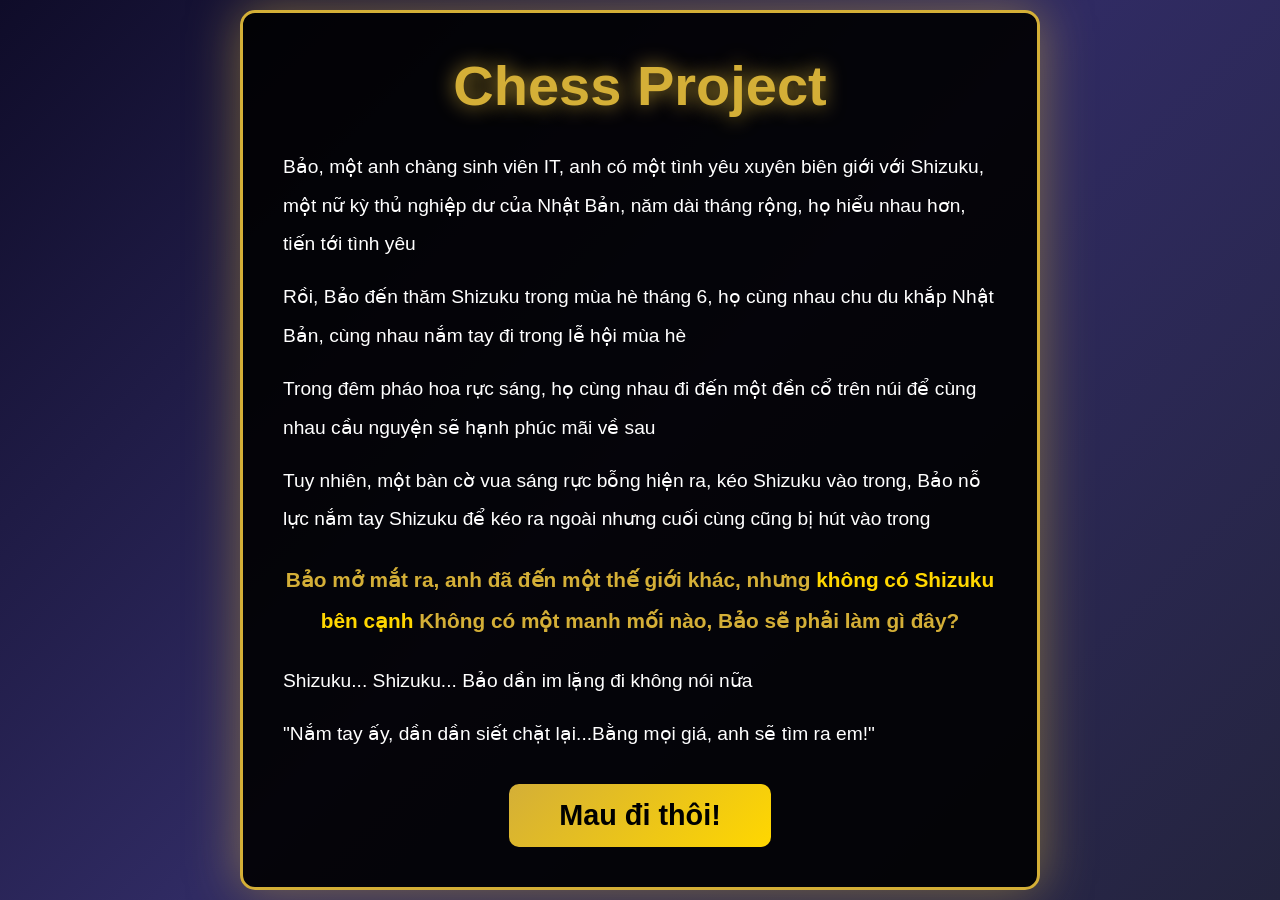
==== commit b10e9500: "42. fix background" ====
--- a/src/index.html
+++ b/src/index.html
@@ -308,7 +308,7 @@
     </div>
 
     <!-- BATTLE SCREEN -->
-    <div id="battle-screen" class="fullscreen-overlay hidden">
+    <div id="battle-screen" class="hidden map-main">
       <div class="battle-container">
         <!-- Top Panel: Opponent & Turn -->
         <div class="battle-header">
--- a/src/chess_Style.css
+++ b/src/chess_Style.css
@@ -23,12 +23,153 @@
   left: 0;
   width: 100%;
   height: 100%;
-  background: linear-gradient(135deg, rgba(15, 12, 41, 0.95), rgba(48, 43, 99, 0.95));
   display: flex;
   justify-content: center;
   align-items: center;
   z-index: 1000;
   overflow-y: auto;
+  background: linear-gradient(135deg, #0f0c29, #302b63, #24243e);
+}
+
+/* === BATTLE SCREEN - CRITICAL FIX FOR BACKGROUND === */
+#battle-screen.fullscreen-overlay {
+  background: none !important;
+}
+
+#battle-screen::before {
+  content: "";
+  position: absolute;
+  top: 0;
+  left: 0;
+  right: 0;
+  bottom: 0;
+  /* even lighter darkening so the map is clearer */
+  background: rgba(0, 0, 0, 0.04);
+  pointer-events: none;
+  z-index: 0;
+}
+#battle-screen {
+  position: relative; /* ensure pseudo-element is positioned relative to this container */
+}
+
+#battle-screen {
+  background-repeat: no-repeat !important;
+  background-size: cover !important;
+  background-position: center center !important;
+  /* Remove background-attachment: fixed to avoid parallax/seam issues across browsers */
+}
+
+/* Map variants (controlled via classes on #battle-screen). Paths are relative to this CSS file (src/). */
+#battle-screen.map-main {
+  background-image: url("../assets/img/map/Akh'Zahara_map.png") !important;
+  background-repeat: no-repeat !important;
+  background-size: cover !important;
+  background-position: center !important;
+}
+
+#battle-screen.map-desert {
+  background-image: url("../assets/img/map/Akh'Zahara_secret_map.png") !important;
+  background-repeat: no-repeat !important;
+  background-size: cover !important;
+  background-position: center !important;
+}
+
+#battle-screen.map-village {
+  background-image: url("../assets/img/map/Akh'Zahara_village.png") !important;
+  background-repeat: no-repeat !important;
+  background-size: cover !important;
+  background-position: center !important;
+}
+
+.battle-container {
+  position: relative;
+  z-index: 1;
+  width: 95%;
+  max-width: 1600px;
+  height: 90vh;
+  background: rgba(0, 0, 0, 0.16) !important;
+  border: 2px solid #d4af37;
+  border-radius: 20px;
+  padding: 20px;
+  display: flex;
+  flex-direction: column;
+  gap: 15px;
+  backdrop-filter: blur(2px);
+  -webkit-backdrop-filter: blur(2px);
+}
+
+.battle-left-panel,
+.battle-right-panel {
+  width: 250px;
+  background: rgba(0, 0, 0, 0.12) !important;
+  border: 2px solid rgba(212, 175, 55, 0.6);
+  border-radius: 10px;
+  padding: 15px;
+  overflow-y: auto;
+  backdrop-filter: blur(4px);
+}
+
+.log-box,
+.effects-box,
+.skill-cards-vertical,
+.panel-section {
+  background: transparent !important;
+  border: none;
+  color: #fff;
+}
+
+/* Chessboard: Keep opaque squares for gameplay clarity */
+.battle-board {
+  flex: 1;
+  display: flex;
+  gap: 20px;
+  overflow: hidden;
+  align-items: center;
+  justify-content: center;
+  position: relative;
+}
+
+.chess-board {
+  display: grid;
+  grid-template-columns: repeat(8, 60px);
+  grid-template-rows: repeat(8, 60px);
+  width: 480px;
+  height: 480px;
+  border: 2px solid rgba(212, 175, 55, 0.6);
+  box-shadow: 0 8px 30px rgba(0, 0, 0, 0.45), inset 0 0 30px rgba(212, 175, 55, 0.04);
+  background: rgba(255, 255, 255, 0.03);
+  position: relative;
+}
+
+.chess-square {
+  width: 60px;
+  height: 60px;
+  display: flex;
+  justify-content: center;
+  align-items: center;
+  font-size: 2rem;
+  position: relative;
+}
+
+/* Other elements: Ensure no solid backgrounds */
+.move-log,
+.skill-log,
+.buffs-debuffs {
+  background: transparent !important;
+}
+
+/* Responsive tweaks: ensure battle container fits small screens without covering map */
+@media (max-width: 900px) {
+  .battle-container {
+    width: 96%;
+    height: auto;
+    max-height: 92vh;
+    padding: 12px;
+  }
+  .battle-left-panel,
+  .battle-right-panel {
+    width: 200px;
+  }
 }
 
 /* === STORY INTRO === */
@@ -40,7 +181,6 @@
   max-width: 800px;
   text-align: center;
   box-shadow: 0 0 50px rgba(212, 175, 55, 0.5);
-  animation: fadeIn 1s;
 }
 
 @keyframes fadeIn {
@@ -95,7 +235,6 @@
   font-weight: bold;
   cursor: pointer;
   transition: all 0.3s;
-  box-shadow: 0 5px 20px rgba(212, 175, 55, 0.5);
 }
 
 .btn-primary-large:hover {
@@ -334,13 +473,20 @@
   width: 95%;
   max-width: 1600px;
   height: 90vh;
-  background: rgba(0, 0, 0, 0.8);
+  /* default for non-battle screens: semi-opaque container */
+  background: rgba(0, 0, 0, 0.32);
   border: 2px solid #d4af37;
   border-radius: 20px;
   padding: 20px;
   display: flex;
   flex-direction: column;
   gap: 15px;
+}
+
+/* When inside #battle-screen, allow the map to be the visual highlight. */
+#battle-screen .battle-container {
+  background: rgba(0, 0, 0, 0.12) !important; /* much lighter overlay */
+  border: 1px solid rgba(212, 175, 55, 0.18) !important;
 }
 
 .battle-header {
@@ -391,11 +537,19 @@
 .battle-left-panel,
 .battle-right-panel {
   width: 250px;
-  background: rgba(0, 0, 0, 0.5);
+  /* reduce opacity to allow background to be visible */
+  background: rgba(0, 0, 0, 0.28);
   border: 2px solid #d4af37;
   border-radius: 10px;
   padding: 15px;
   overflow-y: auto;
+}
+
+/* Make side panels even more translucent specifically in battle screen */
+#battle-screen .battle-left-panel,
+#battle-screen .battle-right-panel {
+  background: rgba(0, 0, 0, 0.2) !important;
+  border: 1px solid rgba(212, 175, 55, 0.12) !important;
 }
 
 .panel-section {
@@ -443,6 +597,17 @@
   border: 1px solid #f44336;
 }
 
+/* Enemy-specific effect styling: enemy buffs (blue), enemy debuffs (purple) */
+.effect-item.enemy-buff {
+  background: rgba(0, 112, 243, 0.12);
+  border-left: 4px solid #0070f3;
+}
+
+.effect-item.enemy-debuff {
+  background: rgba(136, 0, 255, 0.12);
+  border-left: 4px solid #8800ff;
+}
+
 .battle-board {
   flex: 1;
   display: flex;
@@ -456,13 +621,13 @@
   display: grid;
   grid-template-columns: repeat(8, 60px);
   grid-template-rows: repeat(8, 60px);
+  width: 480px;
+  height: 480px;
   border: 2px solid #d4af37;
   box-shadow: 0 0 30px rgba(212, 175, 55, 0.5);
   animation: boardFadeIn 1s ease-in-out;
-  position: absolute;
-  top: 50%;
-  left: 50%;
-  transform: translate(-50%, -50%);
+  position: relative;
+  margin: auto;
 }
 
 @keyframes boardFadeIn {
@@ -562,10 +727,16 @@
   justify-content: space-around;
 }
 
+/* Energy display - DARKER */
 .energy-display {
   display: flex;
   align-items: center;
   gap: 10px;
+  background-color: #0a0a0a !important;
+  color: #fff;
+  padding: 8px 10px;
+  border: 1px solid rgba(212, 175, 55, 0.4);
+  border-radius: 5px;
 }
 
 .energy-text {
@@ -573,6 +744,32 @@
   font-weight: bold;
   color: #1e90ff;
   text-shadow: 0 0 8px rgba(30, 144, 255, 0.6);
+}
+
+/* Recent combat highlighting */
+.piece-stack.recent-combat-white {
+  box-shadow: 0 0 0 4px rgba(255, 235, 59, 0.45), inset 0 0 6px rgba(255, 255, 255, 0.05);
+}
+.piece-stack.recent-combat-black {
+  box-shadow: 0 0 0 4px rgba(244, 67, 54, 0.45), inset 0 0 6px rgba(0, 0, 0, 0.15);
+}
+
+/* Persistent attacked markers */
+.piece-stack.attacked-white {
+  outline: 3px solid rgba(76, 175, 80, 0.85);
+  box-shadow: 0 6px 20px rgba(76, 175, 80, 0.12) !important;
+}
+.piece-stack.attacked-black {
+  outline: 3px solid rgba(244, 67, 54, 0.85);
+  box-shadow: 0 6px 20px rgba(244, 67, 54, 0.12) !important;
+}
+
+/* Add a small lightning icon in the energy display */
+.energy-display::before {
+  content: "⚡";
+  font-size: 1.2rem;
+  margin-right: 6px;
+  color: #ffd54f;
 }
 
 .skill-cards-vertical {
